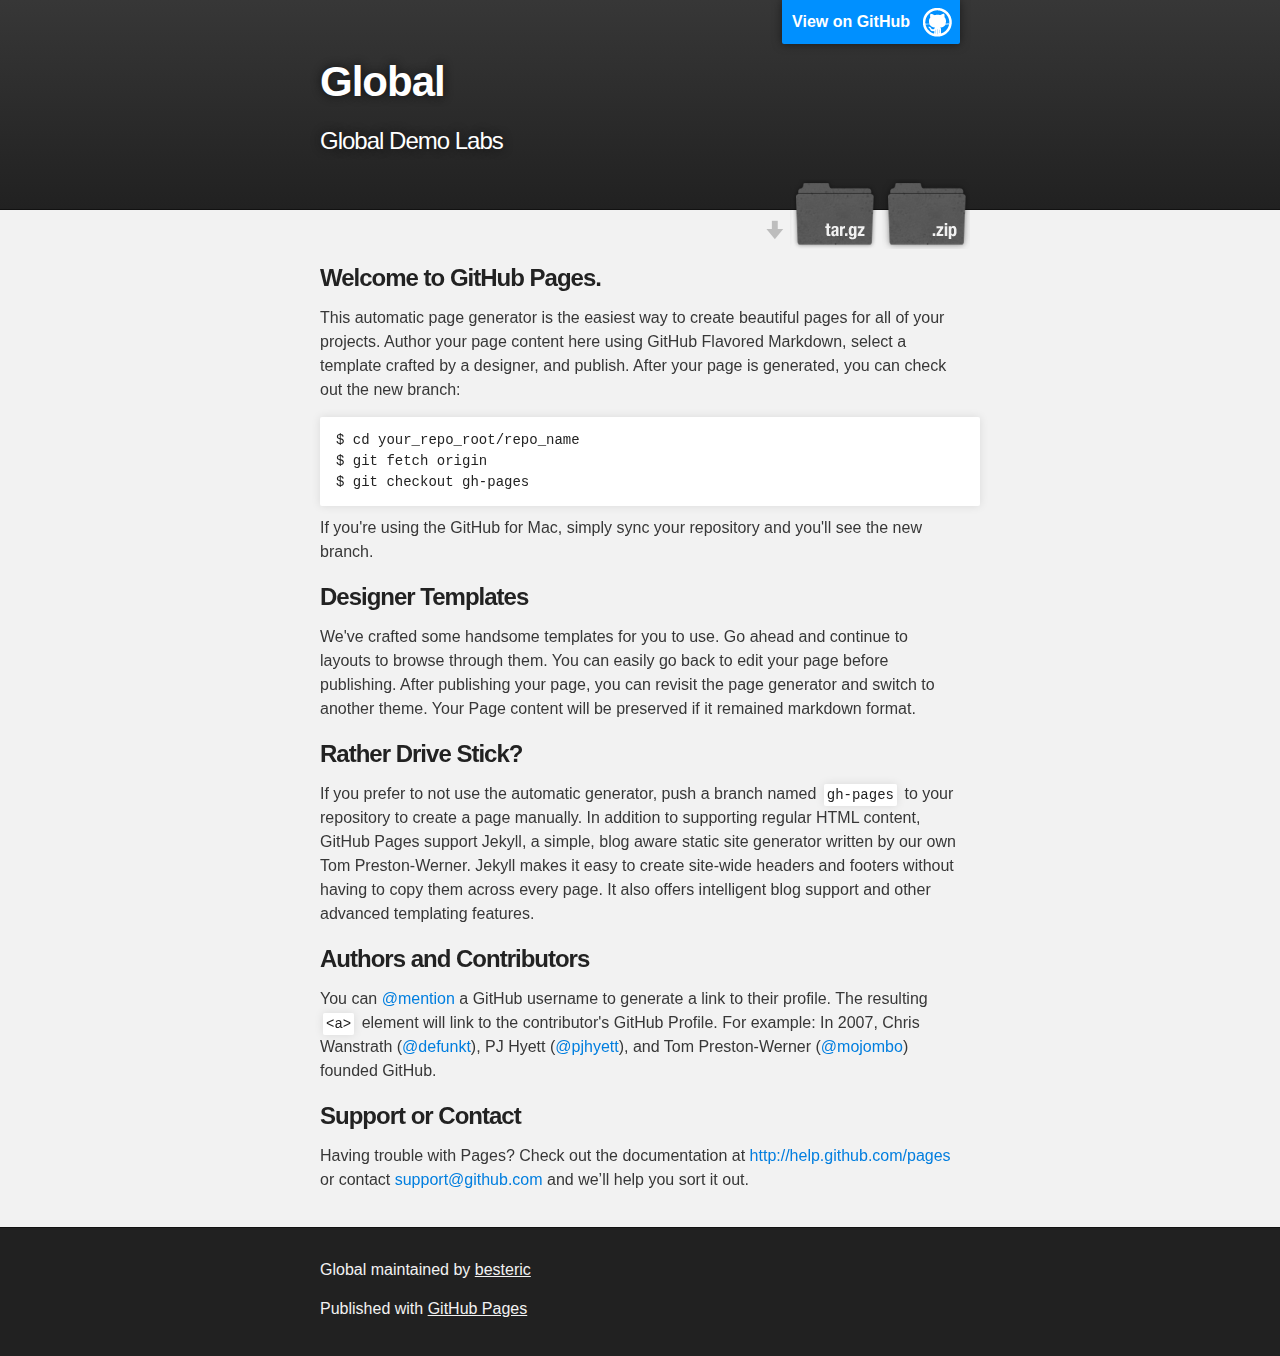
==== index.html @ 5abab3a8 "Create gh-pages branch via GitHub" ====
<!DOCTYPE html>
<html>

  <head>
    <meta charset='utf-8' />
    <meta http-equiv="X-UA-Compatible" content="chrome=1" />
    <meta name="description" content="Global : Global Demo Labs" />

    <link rel="stylesheet" type="text/css" media="screen" href="stylesheets/stylesheet.css">

    <title>Global</title>
  </head>

  <body>

    <!-- HEADER -->
    <div id="header_wrap" class="outer">
        <header class="inner">
          <a id="forkme_banner" href="https://github.com/besteric/global">View on GitHub</a>

          <h1 id="project_title">Global</h1>
          <h2 id="project_tagline">Global Demo Labs</h2>

            <section id="downloads">
              <a class="zip_download_link" href="https://github.com/besteric/global/zipball/master">Download this project as a .zip file</a>
              <a class="tar_download_link" href="https://github.com/besteric/global/tarball/master">Download this project as a tar.gz file</a>
            </section>
        </header>
    </div>

    <!-- MAIN CONTENT -->
    <div id="main_content_wrap" class="outer">
      <section id="main_content" class="inner">
        <h3>
<a name="welcome-to-github-pages" class="anchor" href="#welcome-to-github-pages"><span class="octicon octicon-link"></span></a>Welcome to GitHub Pages.</h3>

<p>This automatic page generator is the easiest way to create beautiful pages for all of your projects. Author your page content here using GitHub Flavored Markdown, select a template crafted by a designer, and publish. After your page is generated, you can check out the new branch:</p>

<pre><code>$ cd your_repo_root/repo_name
$ git fetch origin
$ git checkout gh-pages
</code></pre>

<p>If you're using the GitHub for Mac, simply sync your repository and you'll see the new branch.</p>

<h3>
<a name="designer-templates" class="anchor" href="#designer-templates"><span class="octicon octicon-link"></span></a>Designer Templates</h3>

<p>We've crafted some handsome templates for you to use. Go ahead and continue to layouts to browse through them. You can easily go back to edit your page before publishing. After publishing your page, you can revisit the page generator and switch to another theme. Your Page content will be preserved if it remained markdown format.</p>

<h3>
<a name="rather-drive-stick" class="anchor" href="#rather-drive-stick"><span class="octicon octicon-link"></span></a>Rather Drive Stick?</h3>

<p>If you prefer to not use the automatic generator, push a branch named <code>gh-pages</code> to your repository to create a page manually. In addition to supporting regular HTML content, GitHub Pages support Jekyll, a simple, blog aware static site generator written by our own Tom Preston-Werner. Jekyll makes it easy to create site-wide headers and footers without having to copy them across every page. It also offers intelligent blog support and other advanced templating features.</p>

<h3>
<a name="authors-and-contributors" class="anchor" href="#authors-and-contributors"><span class="octicon octicon-link"></span></a>Authors and Contributors</h3>

<p>You can <a href="https://github.com/blog/821" class="user-mention">@mention</a> a GitHub username to generate a link to their profile. The resulting <code>&lt;a&gt;</code> element will link to the contributor's GitHub Profile. For example: In 2007, Chris Wanstrath (<a href="https://github.com/defunkt" class="user-mention">@defunkt</a>), PJ Hyett (<a href="https://github.com/pjhyett" class="user-mention">@pjhyett</a>), and Tom Preston-Werner (<a href="https://github.com/mojombo" class="user-mention">@mojombo</a>) founded GitHub.</p>

<h3>
<a name="support-or-contact" class="anchor" href="#support-or-contact"><span class="octicon octicon-link"></span></a>Support or Contact</h3>

<p>Having trouble with Pages? Check out the documentation at <a href="http://help.github.com/pages">http://help.github.com/pages</a> or contact <a href="mailto:support@github.com">support@github.com</a> and we’ll help you sort it out.</p>
      </section>
    </div>

    <!-- FOOTER  -->
    <div id="footer_wrap" class="outer">
      <footer class="inner">
        <p class="copyright">Global maintained by <a href="https://github.com/besteric">besteric</a></p>
        <p>Published with <a href="http://pages.github.com">GitHub Pages</a></p>
      </footer>
    </div>

    

  </body>
</html>
---- stylesheets/stylesheet.css ----
/*******************************************************************************
Slate Theme for GitHub Pages
by Jason Costello, @jsncostello
*******************************************************************************/

@import url(pygment_trac.css);

/*******************************************************************************
MeyerWeb Reset
*******************************************************************************/

html, body, div, span, applet, object, iframe,
h1, h2, h3, h4, h5, h6, p, blockquote, pre,
a, abbr, acronym, address, big, cite, code,
del, dfn, em, img, ins, kbd, q, s, samp,
small, strike, strong, sub, sup, tt, var,
b, u, i, center,
dl, dt, dd, ol, ul, li,
fieldset, form, label, legend,
table, caption, tbody, tfoot, thead, tr, th, td,
article, aside, canvas, details, embed,
figure, figcaption, footer, header, hgroup,
menu, nav, output, ruby, section, summary,
time, mark, audio, video {
  margin: 0;
  padding: 0;
  border: 0;
  font: inherit;
  vertical-align: baseline;
}

/* HTML5 display-role reset for older browsers */
article, aside, details, figcaption, figure,
footer, header, hgroup, menu, nav, section {
  display: block;
}

ol, ul {
  list-style: none;
}

table {
  border-collapse: collapse;
  border-spacing: 0;
}

/*******************************************************************************
Theme Styles
*******************************************************************************/

body {
  box-sizing: border-box;
  color:#373737;
  background: #212121;
  font-size: 16px;
  font-family: 'Myriad Pro', Calibri, Helvetica, Arial, sans-serif;
  line-height: 1.5;
  -webkit-font-smoothing: antialiased;
}

h1, h2, h3, h4, h5, h6 {
  margin: 10px 0;
  font-weight: 700;
  color:#222222;
  font-family: 'Lucida Grande', 'Calibri', Helvetica, Arial, sans-serif;
  letter-spacing: -1px;
}

h1 {
  font-size: 36px;
  font-weight: 700;
}

h2 {
  padding-bottom: 10px;
  font-size: 32px;
  background: url('../images/bg_hr.png') repeat-x bottom;
}

h3 {
  font-size: 24px;
}

h4 {
  font-size: 21px;
}

h5 {
  font-size: 18px;
}

h6 {
  font-size: 16px;
}

p {
  margin: 10px 0 15px 0;
}

footer p {
  color: #f2f2f2;
}

a {
  text-decoration: none;
  color: #007edf;
  text-shadow: none;

  transition: color 0.5s ease;
  transition: text-shadow 0.5s ease;
  -webkit-transition: color 0.5s ease;
  -webkit-transition: text-shadow 0.5s ease;
  -moz-transition: color 0.5s ease;
  -moz-transition: text-shadow 0.5s ease;
  -o-transition: color 0.5s ease;
  -o-transition: text-shadow 0.5s ease;
  -ms-transition: color 0.5s ease;
  -ms-transition: text-shadow 0.5s ease;
}

a:hover, a:focus {text-decoration: underline;}

footer a {
  color: #F2F2F2;
  text-decoration: underline;
}

em {
  font-style: italic;
}

strong {
  font-weight: bold;
}

img {
  position: relative;
  margin: 0 auto;
  max-width: 739px;
  padding: 5px;
  margin: 10px 0 10px 0;
  border: 1px solid #ebebeb;

  box-shadow: 0 0 5px #ebebeb;
  -webkit-box-shadow: 0 0 5px #ebebeb;
  -moz-box-shadow: 0 0 5px #ebebeb;
  -o-box-shadow: 0 0 5px #ebebeb;
  -ms-box-shadow: 0 0 5px #ebebeb;
}

p img {
  display: inline;
  margin: 0;
  padding: 0;
  vertical-align: middle;
  text-align: center;
  border: none;
}

pre, code {
  width: 100%;
  color: #222;
  background-color: #fff;

  font-family: Monaco, "Bitstream Vera Sans Mono", "Lucida Console", Terminal, monospace;
  font-size: 14px;

  border-radius: 2px;
  -moz-border-radius: 2px;
  -webkit-border-radius: 2px;
}

pre {
  width: 100%;
  padding: 10px;
  box-shadow: 0 0 10px rgba(0,0,0,.1);
  overflow: auto;
}

code {
  padding: 3px;
  margin: 0 3px;
  box-shadow: 0 0 10px rgba(0,0,0,.1);
}

pre code {
  display: block;
  box-shadow: none;
}

blockquote {
  color: #666;
  margin-bottom: 20px;
  padding: 0 0 0 20px;
  border-left: 3px solid #bbb;
}


ul, ol, dl {
  margin-bottom: 15px
}

ul {
  list-style: inside;
  padding-left: 20px;
}

ol {
  list-style: decimal inside;
  padding-left: 20px;
}

dl dt {
  font-weight: bold;
}

dl dd {
  padding-left: 20px;
  font-style: italic;
}

dl p {
  padding-left: 20px;
  font-style: italic;
}

hr {
  height: 1px;
  margin-bottom: 5px;
  border: none;
  background: url('../images/bg_hr.png') repeat-x center;
}

table {
  border: 1px solid #373737;
  margin-bottom: 20px;
  text-align: left;
 }

th {
  font-family: 'Lucida Grande', 'Helvetica Neue', Helvetica, Arial, sans-serif;
  padding: 10px;
  background: #373737;
  color: #fff;
 }

td {
  padding: 10px;
  border: 1px solid #373737;
 }

form {
  background: #f2f2f2;
  padding: 20px;
}

/*******************************************************************************
Full-Width Styles
*******************************************************************************/

.outer {
  width: 100%;
}

.inner {
  position: relative;
  max-width: 640px;
  padding: 20px 10px;
  margin: 0 auto;
}

#forkme_banner {
  display: block;
  position: absolute;
  top:0;
  right: 10px;
  z-index: 10;
  padding: 10px 50px 10px 10px;
  color: #fff;
  background: url('../images/blacktocat.png') #0090ff no-repeat 95% 50%;
  font-weight: 700;
  box-shadow: 0 0 10px rgba(0,0,0,.5);
  border-bottom-left-radius: 2px;
  border-bottom-right-radius: 2px;
}

#header_wrap {
  background: #212121;
  background: -moz-linear-gradient(top, #373737, #212121);
  background: -webkit-linear-gradient(top, #373737, #212121);
  background: -ms-linear-gradient(top, #373737, #212121);
  background: -o-linear-gradient(top, #373737, #212121);
  background: linear-gradient(top, #373737, #212121);
}

#header_wrap .inner {
  padding: 50px 10px 30px 10px;
}

#project_title {
  margin: 0;
  color: #fff;
  font-size: 42px;
  font-weight: 700;
  text-shadow: #111 0px 0px 10px;
}

#project_tagline {
  color: #fff;
  font-size: 24px;
  font-weight: 300;
  background: none;
  text-shadow: #111 0px 0px 10px;
}

#downloads {
  position: absolute;
  width: 210px;
  z-index: 10;
  bottom: -40px;
  right: 0;
  height: 70px;
  background: url('../images/icon_download.png') no-repeat 0% 90%;
}

.zip_download_link {
  display: block;
  float: right;
  width: 90px;
  height:70px;
  text-indent: -5000px;
  overflow: hidden;
  background: url(../images/sprite_download.png) no-repeat bottom left;
}

.tar_download_link {
  display: block;
  float: right;
  width: 90px;
  height:70px;
  text-indent: -5000px;
  overflow: hidden;
  background: url(../images/sprite_download.png) no-repeat bottom right;
  margin-left: 10px;
}

.zip_download_link:hover {
  background: url(../images/sprite_download.png) no-repeat top left;
}

.tar_download_link:hover {
  background: url(../images/sprite_download.png) no-repeat top right;
}

#main_content_wrap {
  background: #f2f2f2;
  border-top: 1px solid #111;
  border-bottom: 1px solid #111;
}

#main_content {
  padding-top: 40px;
}

#footer_wrap {
  background: #212121;
}



/*******************************************************************************
Small Device Styles
*******************************************************************************/

@media screen and (max-width: 480px) {
  body {
    font-size:14px;
  }

  #downloads {
    display: none;
  }

  .inner {
    min-width: 320px;
    max-width: 480px;
  }

  #project_title {
  font-size: 32px;
  }

  h1 {
    font-size: 28px;
  }

  h2 {
    font-size: 24px;
  }

  h3 {
    font-size: 21px;
  }

  h4 {
    font-size: 18px;
  }

  h5 {
    font-size: 14px;
  }

  h6 {
    font-size: 12px;
  }

  code, pre {
    min-width: 320px;
    max-width: 480px;
    font-size: 11px;
  }

}
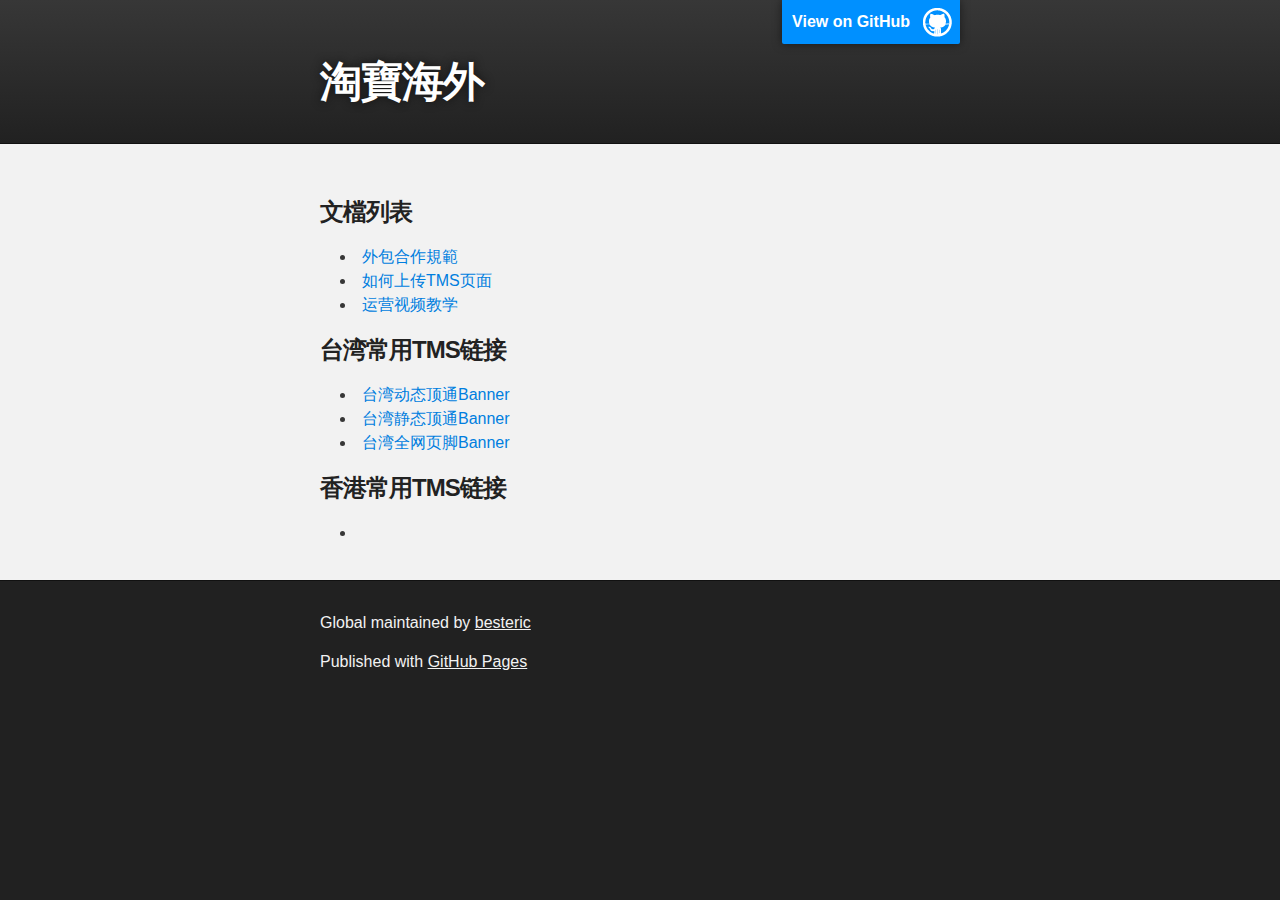
==== commit 72cda6a7: "update" ====
--- a/index.html
+++ b/index.html
@@ -1,79 +1,89 @@
 <!DOCTYPE html>
 <html>
 
-  <head>
-    <meta charset='utf-8' />
-    <meta http-equiv="X-UA-Compatible" content="chrome=1" />
-    <meta name="description" content="Global : Global Demo Labs" />
+<head>
+  <meta charset='utf-8' />
+  <meta http-equiv="X-UA-Compatible" content="chrome=1" />
+  <meta name="description" content="Global : Global Demo Labs" />
+  <base target="_blank">
+  <link rel="stylesheet" type="text/css" media="screen" href="stylesheets/stylesheet.css">
 
-    <link rel="stylesheet" type="text/css" media="screen" href="stylesheets/stylesheet.css">
+  <title>淘寶海外</title>
+</head>
 
-    <title>Global</title>
-  </head>
+<body>
 
-  <body>
+  <!-- HEADER -->
+  <div id="header_wrap" class="outer">
+    <header class="inner">
+      <a id="forkme_banner" href="https://github.com/besteric/global">View on GitHub</a>
 
-    <!-- HEADER -->
-    <div id="header_wrap" class="outer">
-        <header class="inner">
-          <a id="forkme_banner" href="https://github.com/besteric/global">View on GitHub</a>
+      <h1 id="project_title">淘寶海外</h1>
+      <!-- <h2 id="project_tagline">文檔中心</h2> -->
 
-          <h1 id="project_title">Global</h1>
-          <h2 id="project_tagline">Global Demo Labs</h2>
+      <!--             <section id="downloads">
+      <a class="zip_download_link" href="https://github.com/besteric/global/zipball/master">Download this project as a .zip file</a>
+      <a class="tar_download_link" href="https://github.com/besteric/global/tarball/master">Download this project as a tar.gz file</a>
+    </section>
+    -->
+  </header>
+</div>
 
-            <section id="downloads">
-              <a class="zip_download_link" href="https://github.com/besteric/global/zipball/master">Download this project as a .zip file</a>
-              <a class="tar_download_link" href="https://github.com/besteric/global/tarball/master">Download this project as a tar.gz file</a>
-            </section>
-        </header>
-    </div>
+<!-- MAIN CONTENT -->
+<div id="main_content_wrap" class="outer">
+  <section id="main_content" class="inner">
+    <h3>
+      文檔列表
+    </h3>
+    <p>
+      <ul>
+        <li><a href="pages/manually.html">外包合作規範</a></li>
+        <li><a href="pages/tms_upload.html">如何上传TMS页面</a></li>
+        <li><a href="pages/videos.html">运营视频教学</a></li>
+      </ul>
+    </p>
+    
+    <h3>台湾常用TMS链接</h3>
+    <p>
+      <ul>
+        <li>
+          <a href="http://tms.taobao.com/page/maintain.htm?id=761280">台湾动态顶通Banner</a>
+        </li>
+        <li>
+          <a href="http://tms.taobao.com/page/maintain.htm?spm=0.0.0.0.O4ZfTO&id=170259">台湾静态顶通Banner</a>
+        </li>
+        <li>
+          <a href="http://tms.taobao.com/page/maintain.htm?spm=0.0.0.0.yHTfIZ&id=933794">台湾全网页脚Banner</a>
+        </li>
+      </ul>
+    </p>
 
-    <!-- MAIN CONTENT -->
-    <div id="main_content_wrap" class="outer">
-      <section id="main_content" class="inner">
-        <h3>
-<a name="welcome-to-github-pages" class="anchor" href="#welcome-to-github-pages"><span class="octicon octicon-link"></span></a>Welcome to GitHub Pages.</h3>
+    <h3>香港常用TMS链接</h3>
+    <p>
+      <ul>
+        <li></li>
+      </ul>
+    </p>
 
-<p>This automatic page generator is the easiest way to create beautiful pages for all of your projects. Author your page content here using GitHub Flavored Markdown, select a template crafted by a designer, and publish. After your page is generated, you can check out the new branch:</p>
 
-<pre><code>$ cd your_repo_root/repo_name
-$ git fetch origin
-$ git checkout gh-pages
-</code></pre>
 
-<p>If you're using the GitHub for Mac, simply sync your repository and you'll see the new branch.</p>
 
-<h3>
-<a name="designer-templates" class="anchor" href="#designer-templates"><span class="octicon octicon-link"></span></a>Designer Templates</h3>
+  </section>
+</div>
 
-<p>We've crafted some handsome templates for you to use. Go ahead and continue to layouts to browse through them. You can easily go back to edit your page before publishing. After publishing your page, you can revisit the page generator and switch to another theme. Your Page content will be preserved if it remained markdown format.</p>
+<!-- FOOTER  -->
+<div id="footer_wrap" class="outer">
+  <footer class="inner">
+    <p class="copyright">
+      Global maintained by
+      <a href="https://github.com/besteric">besteric</a>
+    </p>
+    <p>
+      Published with
+      <a href="http://pages.github.com">GitHub Pages</a>
+    </p>
+  </footer>
+</div>
 
-<h3>
-<a name="rather-drive-stick" class="anchor" href="#rather-drive-stick"><span class="octicon octicon-link"></span></a>Rather Drive Stick?</h3>
-
-<p>If you prefer to not use the automatic generator, push a branch named <code>gh-pages</code> to your repository to create a page manually. In addition to supporting regular HTML content, GitHub Pages support Jekyll, a simple, blog aware static site generator written by our own Tom Preston-Werner. Jekyll makes it easy to create site-wide headers and footers without having to copy them across every page. It also offers intelligent blog support and other advanced templating features.</p>
-
-<h3>
-<a name="authors-and-contributors" class="anchor" href="#authors-and-contributors"><span class="octicon octicon-link"></span></a>Authors and Contributors</h3>
-
-<p>You can <a href="https://github.com/blog/821" class="user-mention">@mention</a> a GitHub username to generate a link to their profile. The resulting <code>&lt;a&gt;</code> element will link to the contributor's GitHub Profile. For example: In 2007, Chris Wanstrath (<a href="https://github.com/defunkt" class="user-mention">@defunkt</a>), PJ Hyett (<a href="https://github.com/pjhyett" class="user-mention">@pjhyett</a>), and Tom Preston-Werner (<a href="https://github.com/mojombo" class="user-mention">@mojombo</a>) founded GitHub.</p>
-
-<h3>
-<a name="support-or-contact" class="anchor" href="#support-or-contact"><span class="octicon octicon-link"></span></a>Support or Contact</h3>
-
-<p>Having trouble with Pages? Check out the documentation at <a href="http://help.github.com/pages">http://help.github.com/pages</a> or contact <a href="mailto:support@github.com">support@github.com</a> and we’ll help you sort it out.</p>
-      </section>
-    </div>
-
-    <!-- FOOTER  -->
-    <div id="footer_wrap" class="outer">
-      <footer class="inner">
-        <p class="copyright">Global maintained by <a href="https://github.com/besteric">besteric</a></p>
-        <p>Published with <a href="http://pages.github.com">GitHub Pages</a></p>
-      </footer>
-    </div>
-
-    
-
-  </body>
-</html>
+</body>
+</html>